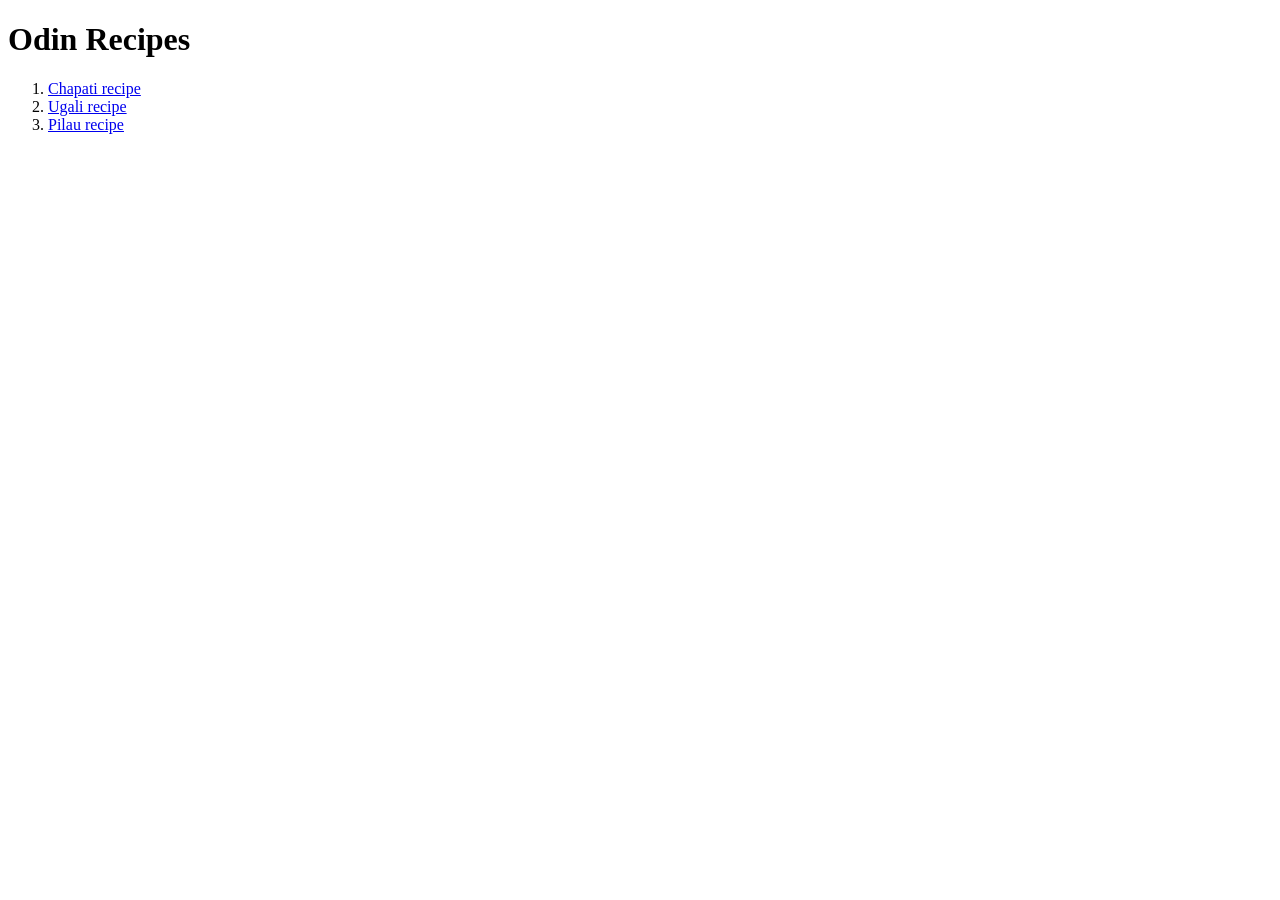
==== index.html @ d7633e9d "Chapati, ugali, pilau recipes" ====
<!DOCTYPE html>
<html lang="en">
<head>
    <meta charset="UTF-8">
    <meta name="viewport" content="width=device-width, initial-scale=1.0">
    <title>Document</title>
</head>
<body>
    <h1>Odin Recipes</h1>
    <ol>
     <li><a href="./recipes/chapati.html">Chapati recipe</a></li>
     <li><a href="./recipes/ugali.html">Ugali recipe</a></li>
     <li><a href="./recipes/pilau.html">Pilau recipe</a></li>
        
    </ol>
 
</body>
</html>
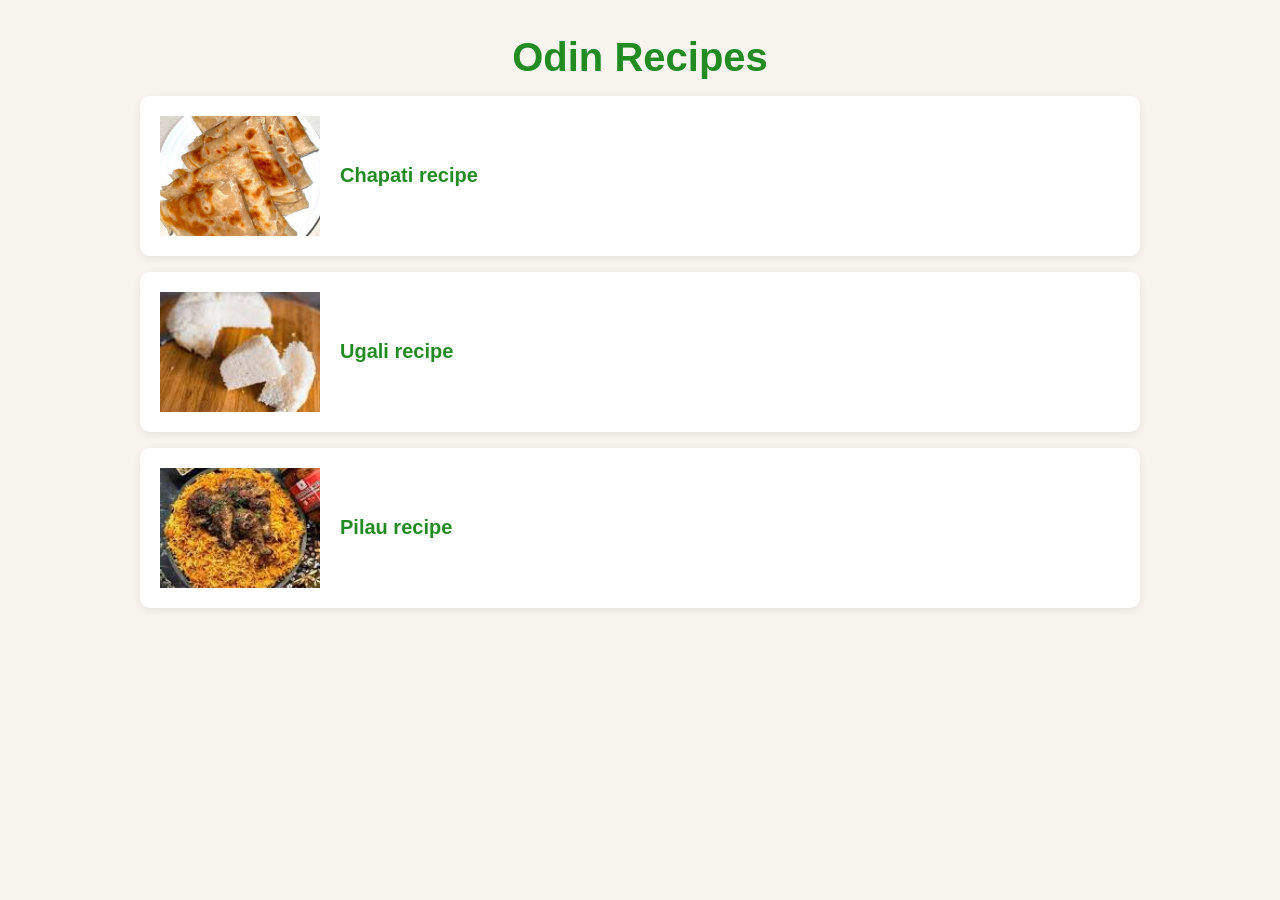
==== commit 13726cb9: "Complete Odin Recipes project" ====
--- a/index.html
+++ b/index.html
@@ -3,14 +3,24 @@
 <head>
     <meta charset="UTF-8">
     <meta name="viewport" content="width=device-width, initial-scale=1.0">
-    <title>Document</title>
+    <title>Odin Recipes</title>
+    <link rel="stylesheet" href="./styles.css">
 </head>
 <body>
     <h1>Odin Recipes</h1>
-    <ol>
-     <li><a href="./recipes/chapati.html">Chapati recipe</a></li>
-     <li><a href="./recipes/ugali.html">Ugali recipe</a></li>
-     <li><a href="./recipes/pilau.html">Pilau recipe</a></li>
+    <ol class="recipe-list">
+     <li class="recipe-card">
+        <img src="./recipes/images/chapatiImage.jpeg" alt="Freshly cooked Chapati">
+        <a href="./recipes/chapati.html">Chapati recipe</a>
+    </li>
+     <li class="recipe-card">
+        <img src="./recipes/images/ugaliImage.jpeg" alt="African Ugali">
+        <a href="./recipes/ugali.html">Ugali recipe</a>
+    </li>
+     <li class="recipe-card">
+        <img src="./recipes/images/pilauImage.jpeg" alt="Tasty pilau">
+        <a href="./recipes/pilau.html">Pilau recipe</a>
+    </li>
         
     </ol>
  
--- a/styles.css
+++ b/styles.css
@@ -0,0 +1,71 @@
+body{
+    background-color: #F8F5EF;
+    font-family: Arial, Helvetica, sans-serif;
+    max-width: 1000px;
+    margin: 0 auto;
+    padding: 8px;
+}
+h1{
+    font-size: 40px;
+    text-align: center;
+    margin-bottom: 8px;
+    color: forestgreen;
+}
+a{
+    color: forestgreen;
+    text-decoration: none;
+    font-size: 20px;
+    font-weight: bold;
+}
+.recipe-list {
+    list-style: none;
+    padding: 0;
+}
+
+.recipe-card{
+    background-color: white;
+    padding: 20px;
+    margin-bottom: 16px;
+    border-radius: 10px;
+    box-shadow: 0 2px 8px rgba(0, 0, 0, 0.08);
+    transition: transform 0.2s ease;
+    display: flex;
+    flex-direction: row;
+    align-items: center;
+    gap: 20px;
+
+}
+.recipe-card:hover{
+  
+    background-color: #EAF1E8;
+    transform: translateY(-4px);
+  
+
+}
+.recipe-card img {
+     width: 160px;
+    height: 120px;
+    object-fit: cover;
+}
+.recipe-page {
+    background-color: white;
+    padding: 24px;
+    border-radius: 10px;
+    margin-top: 24px;
+}
+.recipe-page img {
+    width: 100%;
+    max-width: 500px;
+    height: auto;
+    display: block;
+    margin: 16px auto;
+}
+.recipe-page h2 {
+    color: forestgreen;
+    margin-top: 24px;
+}
+
+.recipe-page p,
+.recipe-page li {
+    line-height: 1.6;
+}
